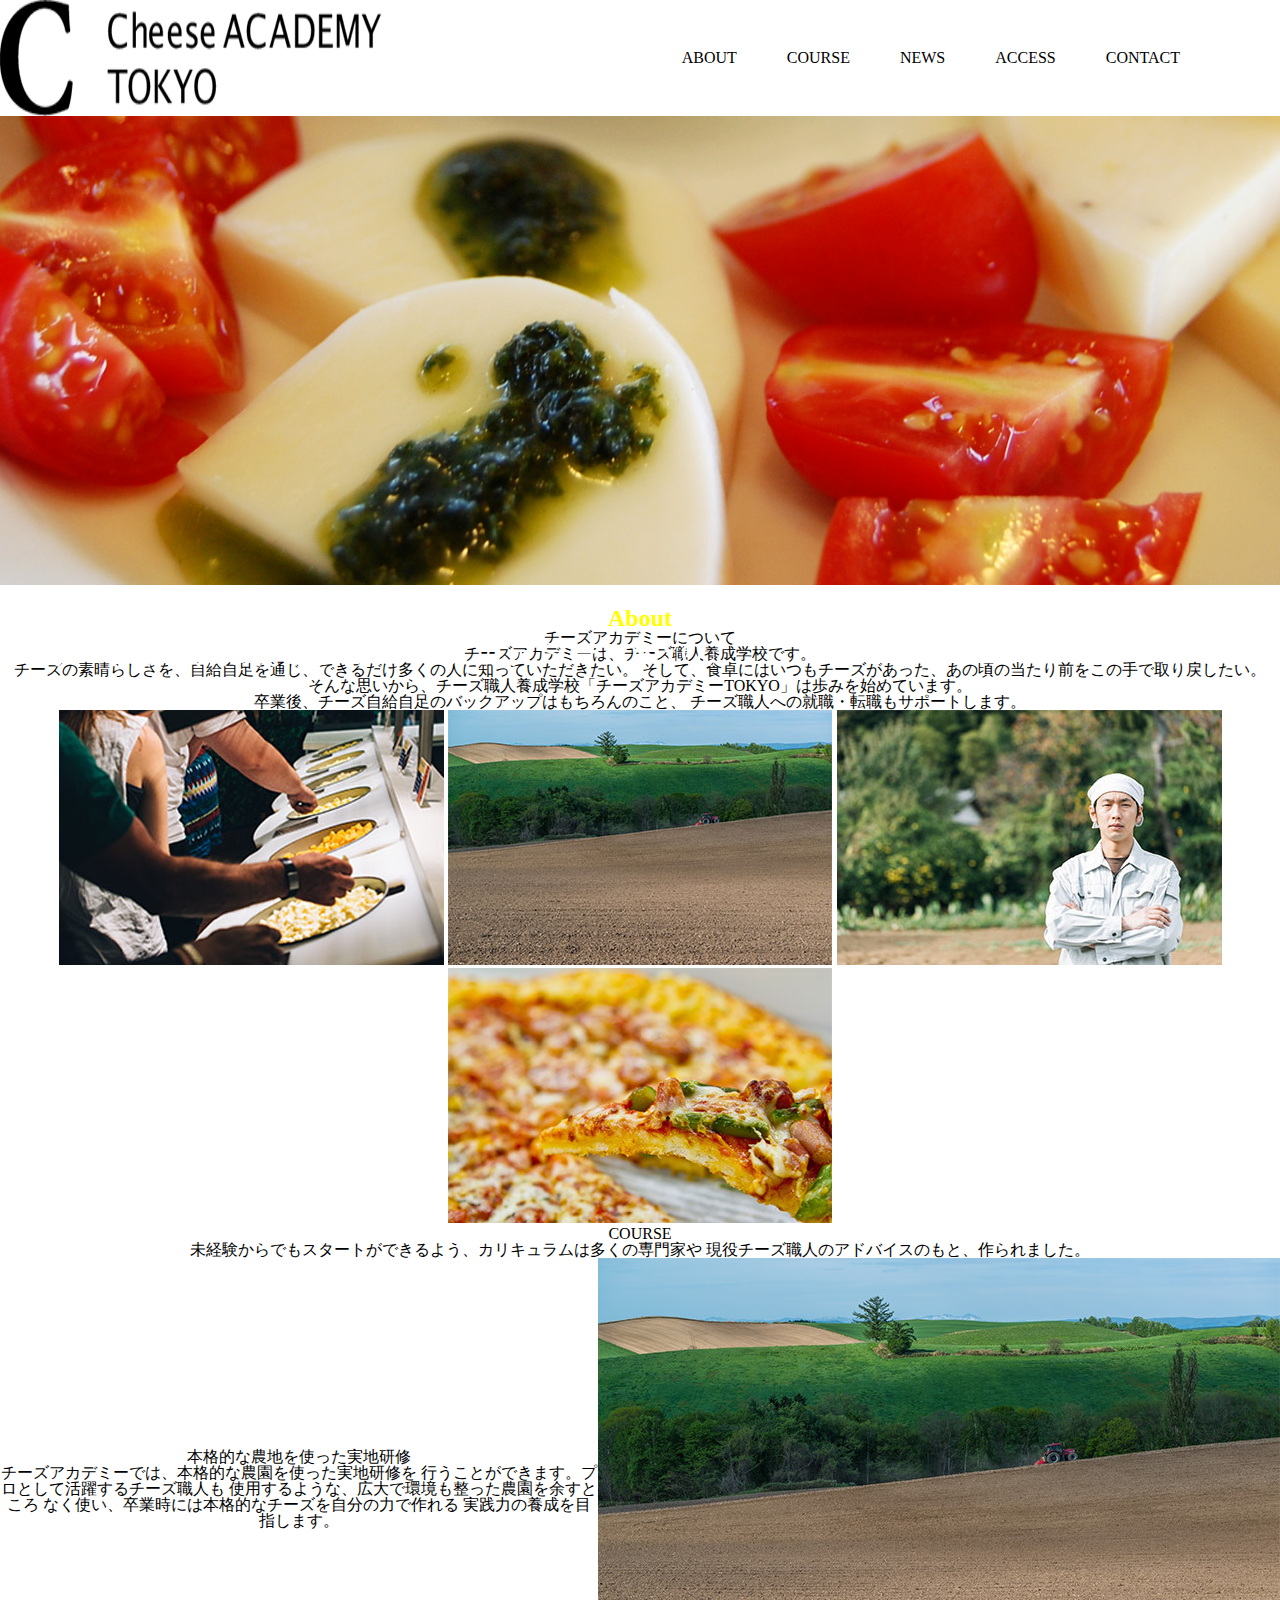
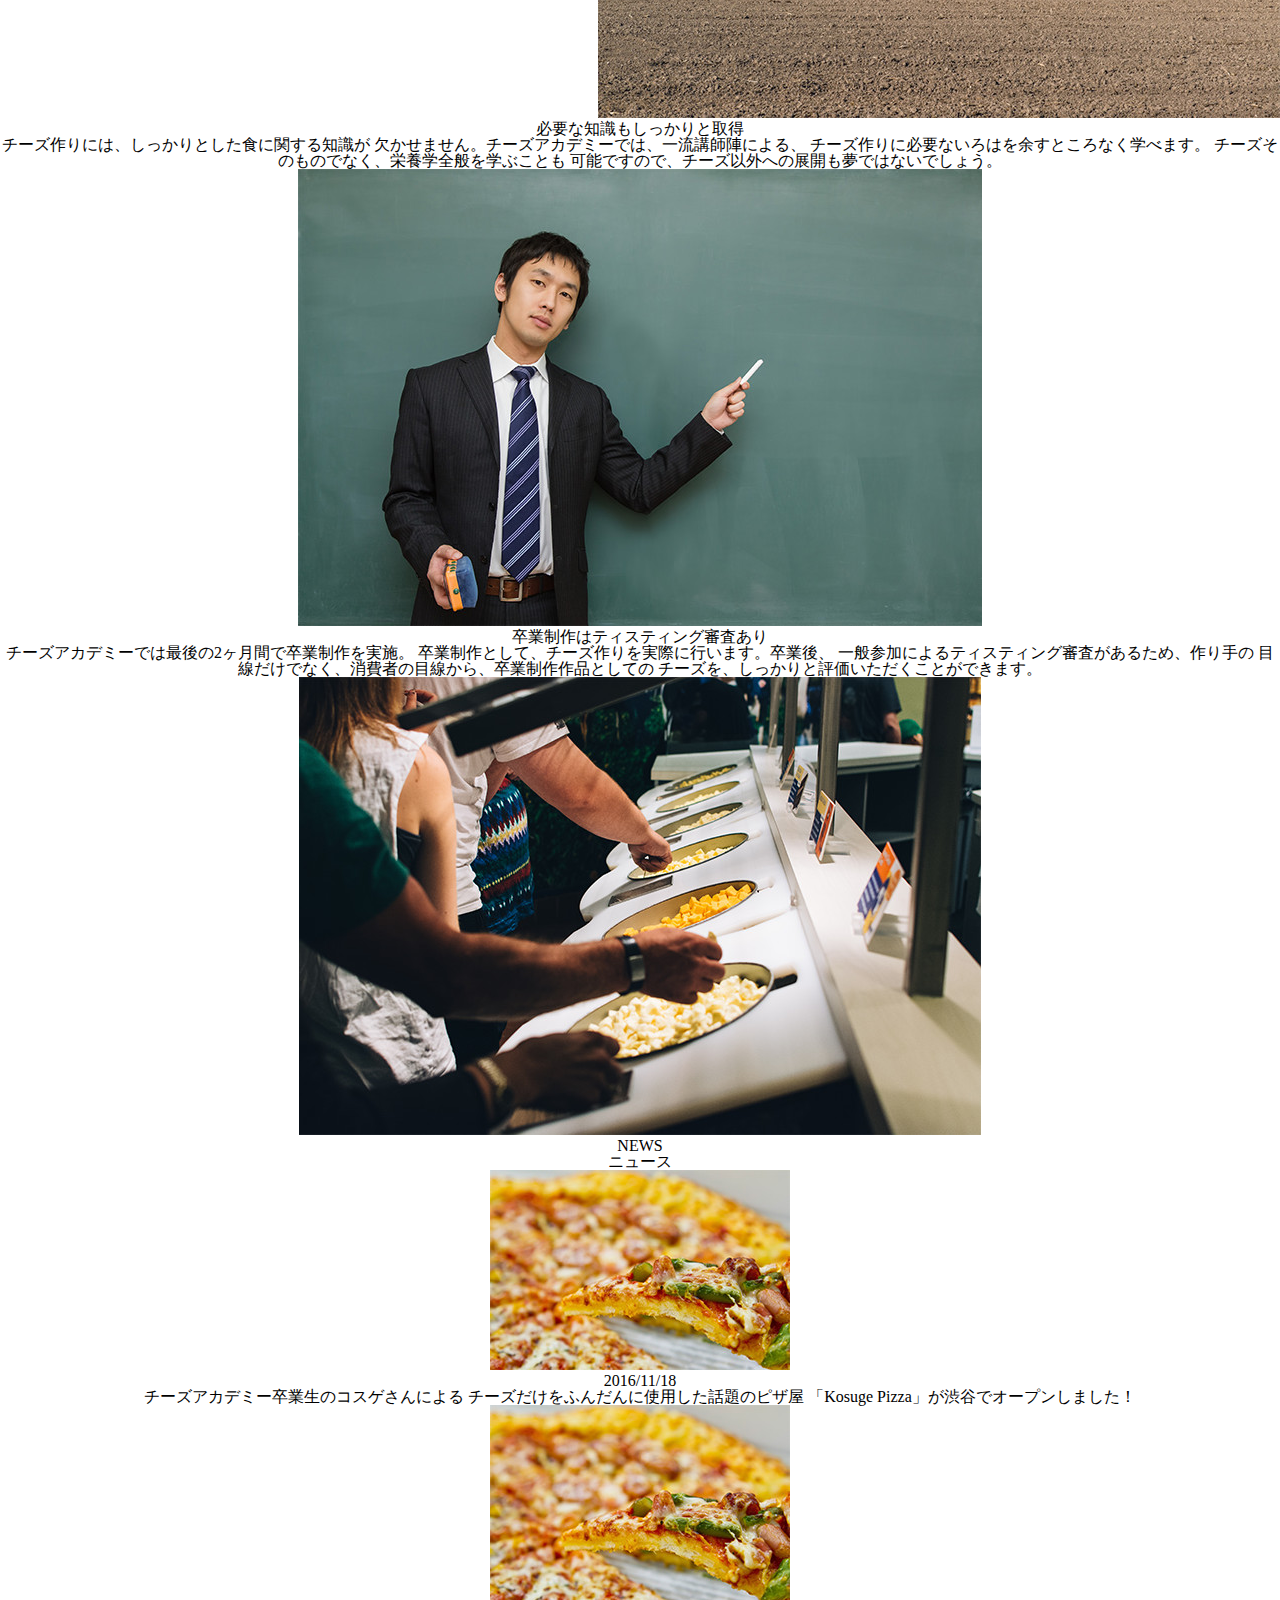
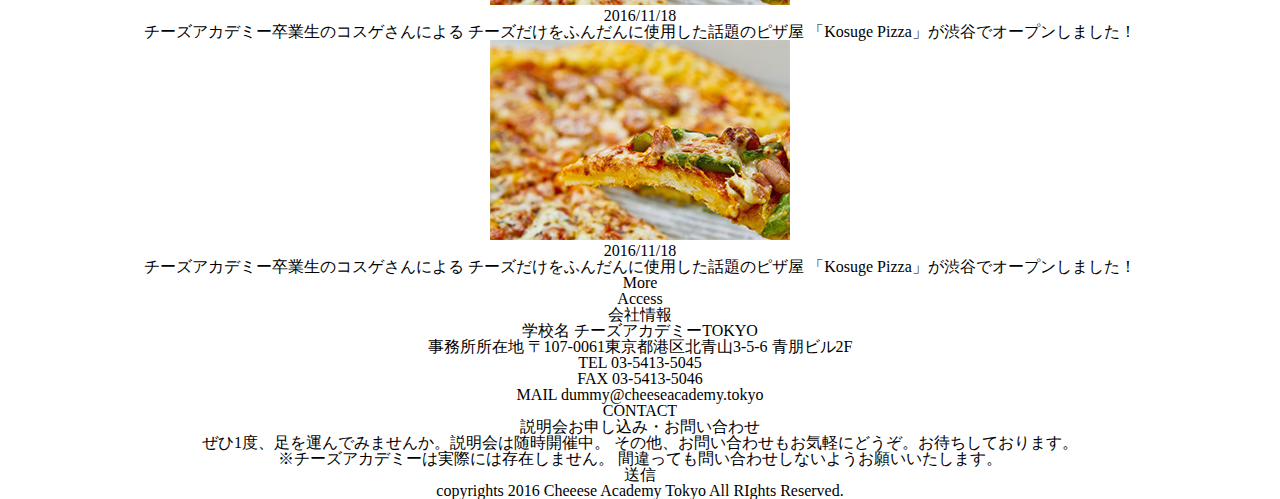
==== html_shiokura_06/index.html @ 079fca03 "first commit" ====
<!DOCTYPE html>
<html lang="ja">
<!-- 最初の設定は終わっています　必要な方は触ってください -->

<head>
  <meta charset="UTF-8">
  <meta name="viewport" content="width=device-width, initial-scale=1.0">
  <meta http-equiv="X-UA-Compatible" content="ie=edge">
  <title>チーズアカデミー</title>
  <link rel="stylesheet" href="css/reset.css">
  <link rel="stylesheet" href="css/style.css">
</head>
<!-- 最初の設定は終わっています　必要な方は触ってください -->
<div class="wrap">

  <header id="header" >
    <!-- 文字を画像の横に並べる
         文字の間隔を空ける -->
    <img src="./img/header_logo.png" alt="">
    <nav>
    <div>ABOUT</div>
    <div>COURSE</div>
    <div>NEWS</div>
    <div>ACCESS</div>
    <div>CONTACT</div>  
    </nav>
  </header>
  <!-- /#header -->

  <div style="text-align:center" class="mainvisual">
    <!-- 文字をdivの中央へ -->
    <img src="./img/mainbg.png" alt="" width="100%" height="100%">
    <h1>セカイを変えるチーズを作ろう</h1>
    <h2>チーズ職人養成学校「チーズアカデミーTOKYO」</h2>
  </div>
  <!-- /.mainvisual -->

  <div style="text-align:center" class="about">
    <h1 class="about title">About</h1>
    <p>チーズアカデミーについて</p>
    <p>チーズアカデミーは、チーズ職人養成学校です。</p>
    <p>チーズの素晴らしさを、自給自足を通じ、できるだけ多くの人に知っていただきたい。
    そして、食卓にはいつもチーズがあった、あの頃の当たり前をこの手で取り戻したい。</p>
    <p>そんな思いから、チーズ職人養成学校「チーズアカデミーTOKYO」は歩みを始めています。</p>
    <p>卒業後、チーズ自給自足のバックアップはもちろんのこと、
    チーズ職人への就職・転職もサポートします。</p>
    <img src="./img/about_01.jpg" alt="">
    <img src="./img/about_02.jpg" alt="">
    <img src="./img/about_03.jpg" alt="">
    <img src="./img/about_04.jpg" alt="">
  </div>
  <div style="text-align:center" class="course">
    <div class="course title">
      <h1>COURSE</h1>
      <p>未経験からでもスタートができるよう、カリキュラムは多くの専門家や
      現役チーズ職人のアドバイスのもと、作られました。</p>
    </div>
    <div class="course1">
    <div class="course1_content">
      <div class="course1_h1">
      <h1>本格的な農地を使った実地研修</h1>
    </div>
      <div class="course1_p">
      <p>チーズアカデミーでは、本格的な農園を使った実地研修を
      行うことができます。プロとして活躍するチーズ職人も
      使用するような、広大で環境も整った農園を余すところ
      なく使い、卒業時には本格的なチーズを自分の力で作れる
      実践力の養成を目指します。</p>
      </div>
    </div>
    <div class="course_image">
      <img src="./img/course_01.jpg" alt="">
    </div>
    </div>
    <div class="course2">
      <h1>必要な知識もしっかりと取得</h1>
      <p>チーズ作りには、しっかりとした食に関する知識が
      欠かせません。チーズアカデミーでは、一流講師陣による、
      チーズ作りに必要ないろはを余すところなく学べます。
      チーズそのものでなく、栄養学全般を学ぶことも
      可能ですので、チーズ以外への展開も夢ではないでしょう。</p>
      <img src="./img/course_02.jpg" alt="">
    </div>
    <div class="course3">
      <h1>卒業制作はティスティング審査あり</h1>
      <p>チーズアカデミーでは最後の2ヶ月間で卒業制作を実施。
      卒業制作として、チーズ作りを実際に行います。卒業後、
      一般参加によるティスティング審査があるため、作り手の
      目線だけでなく、消費者の目線から、卒業制作作品としての
      チーズを、しっかりと評価いただくことができます。</p>
      <img src="./img/course_03.jpg" alt="">
    </div>
  </div>

  <div class="news" style="text-align:center">
    <h1>NEWS</h1>
    <h2>ニュース</h2>
    <div class="news left">
      <img src="./img/news_img.jpg" alt="">
      <p>2016/11/18</p>
      <p>チーズアカデミー卒業生のコスゲさんによる
      チーズだけをふんだんに使用した話題のピザ屋
      「Kosuge Pizza」が渋谷でオープンしました！</p>
    </div>
    <div class="news center">
      <img src="./img/news_img.jpg" alt="">
      <p>2016/11/18</p>
      <p>チーズアカデミー卒業生のコスゲさんによる
        チーズだけをふんだんに使用した話題のピザ屋
        「Kosuge Pizza」が渋谷でオープンしました！</p>
    </div>
    <div class="news right">
      <img src="./img/news_img.jpg" alt="">
      <p>2016/11/18</p>
      <p>チーズアカデミー卒業生のコスゲさんによる
        チーズだけをふんだんに使用した話題のピザ屋
        「Kosuge Pizza」が渋谷でオープンしました！</p>
    </div>
    <div class="more" style="text-align:center">
      More
    </div>
  </div>
  <div class="access" style="text-align:center">
    <p>Access</p>
    <p>会社情報</p>
    <div class="maps">
      <!-- ここに地図 -->
    </div>
    <div class="access info">
      <p>学校名 チーズアカデミーTOKYO</p>
      <p>事務所所在地 〒107-0061東京都港区北青山3-5-6 青朋ビル2F</p>
      <p>TEL 03-5413-5045</p>
      <p>FAX 03-5413-5046</p>
      <p>MAIL dummy@cheeseacademy.tokyo</p>
    </div>
  </div>

  <div class="contact" style="text-align:center">
    <h1>CONTACT</h1>
    <p>説明会お申し込み・お問い合わせ</p>
    <p>ぜひ1度、足を運んでみませんか。説明会は随時開催中。
    その他、お問い合わせもお気軽にどうぞ。お待ちしております。</p>
    <p>※チーズアカデミーは実際には存在しません。
    間違っても問い合わせしないようお願いいたします。</p>
    <div class="forms">
      <!-- ここにフォーム -->
    </div>
    <div id="send" style="text-align:center">
      送信
    </div>
  </div>
  <!-- /.content -->


  <div id="footer" style="text-align:center">
    copyrights 2016 Cheeese Academy Tokyo All RIghts Reserved.
  </div>
  <!-- /#footer -->
</div>
<body>
  <!-- この中に記述していく -->
  <!-- ここから下にコードを書く -->

  <!-- ここから上にコードを書く -->
  <!-- この中に記述していく -->
  <script src="https://code.jquery.com/jquery-3.2.1.min.js"></script>
  <script src="js/main.js"></script>
</body>

</html>
---- html_shiokura_06/css/style.css ----
/* ここから下に記載していく */
#header{display: flex;}
nav{
    display: flex;
    justify-content: flex-end;
    width: 100%;
    padding: 50px;
        background-color: white;
            box-sizing: border-box;
            
}
nav div{
    display: block;
    margin-right: 50px;
}
.mainvisual{position: relative;}
.mainvisual img{width: 100%; height: auto; }
.mainvisual h1{position: absolute;
        padding: 0px;
        margin: 0;
        font-size: 30px;
        color: white;
        
}
.mainvisual h2{position: absolute;
        padding: 50px;
        margin: 0;
        font-size: 30px;
        color:white;
}
.about h1{font-size: 24px;
    color: yellow;
    font-weight: bold;
    margin-top: 18px;
}
.about p{font-size: 16px;}
.about img{display: inline-block;}

.course1{
    display: flex;
    align-items: center;
}
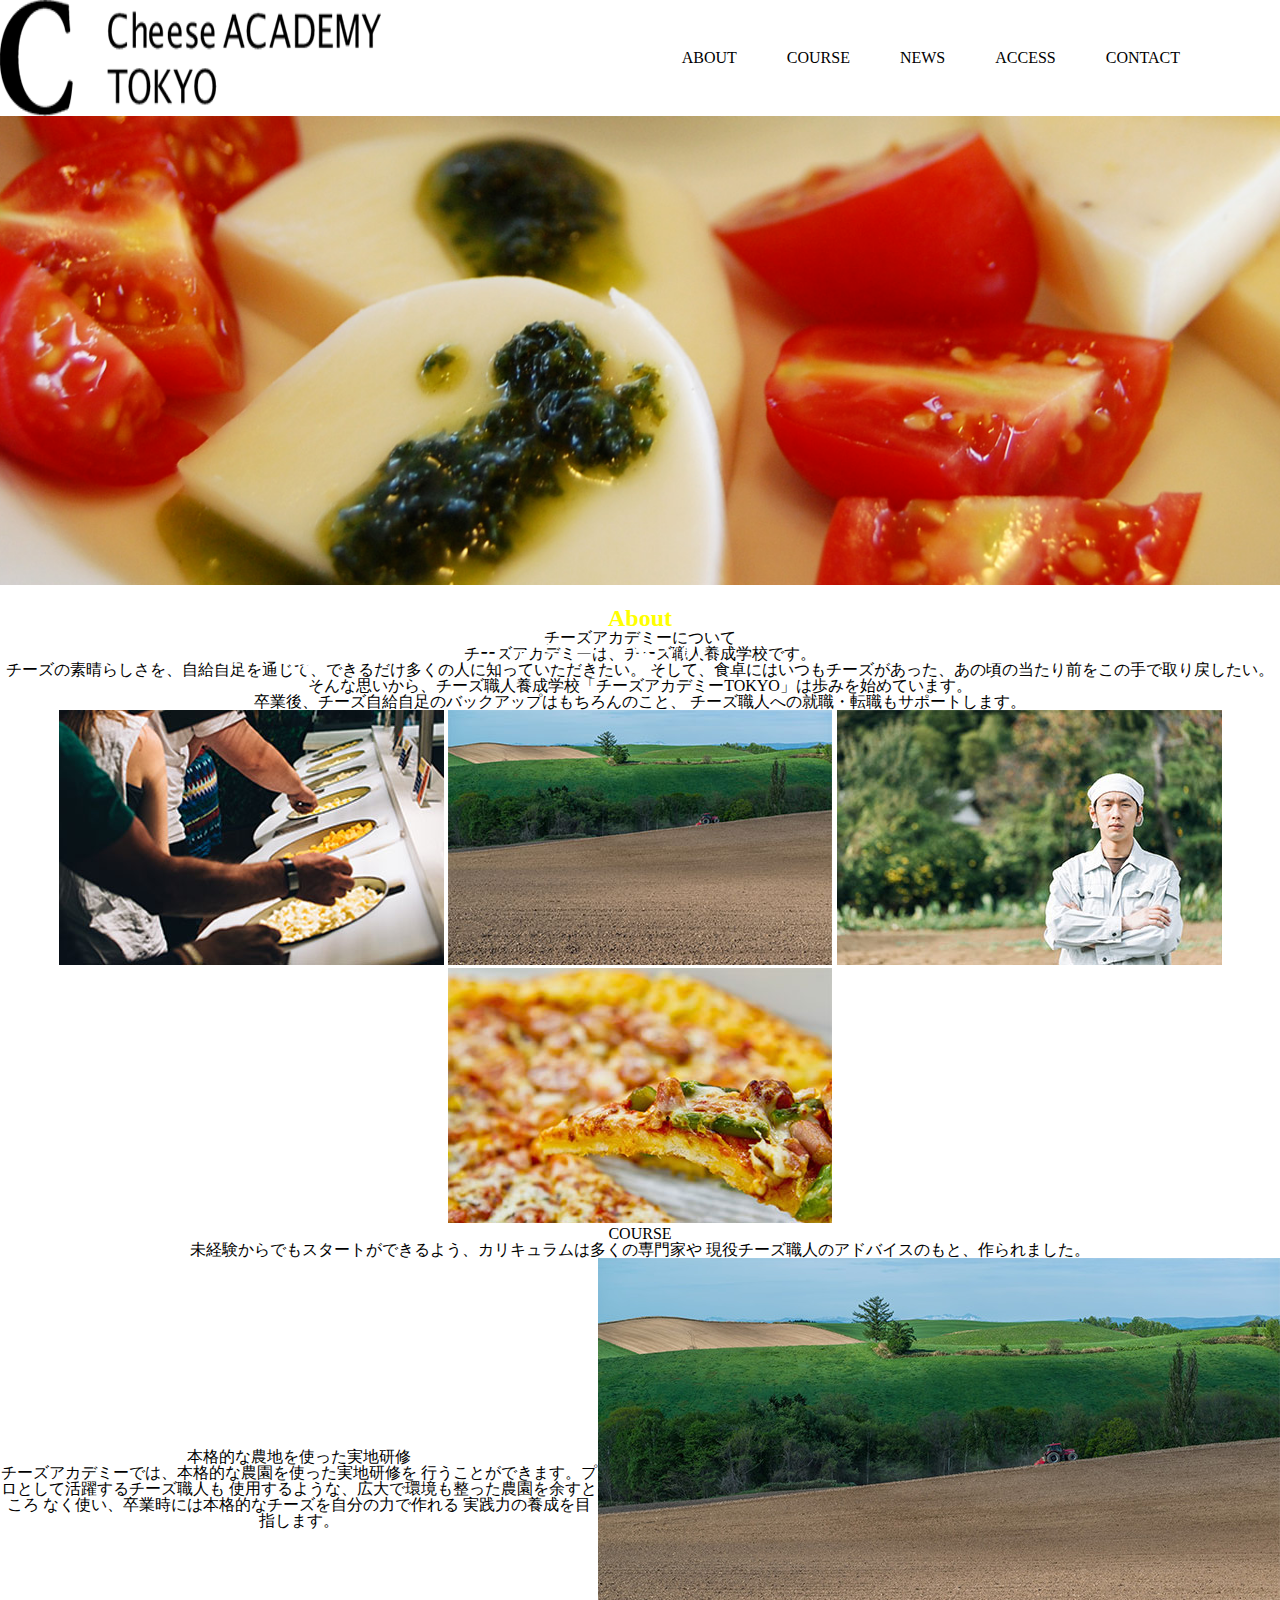
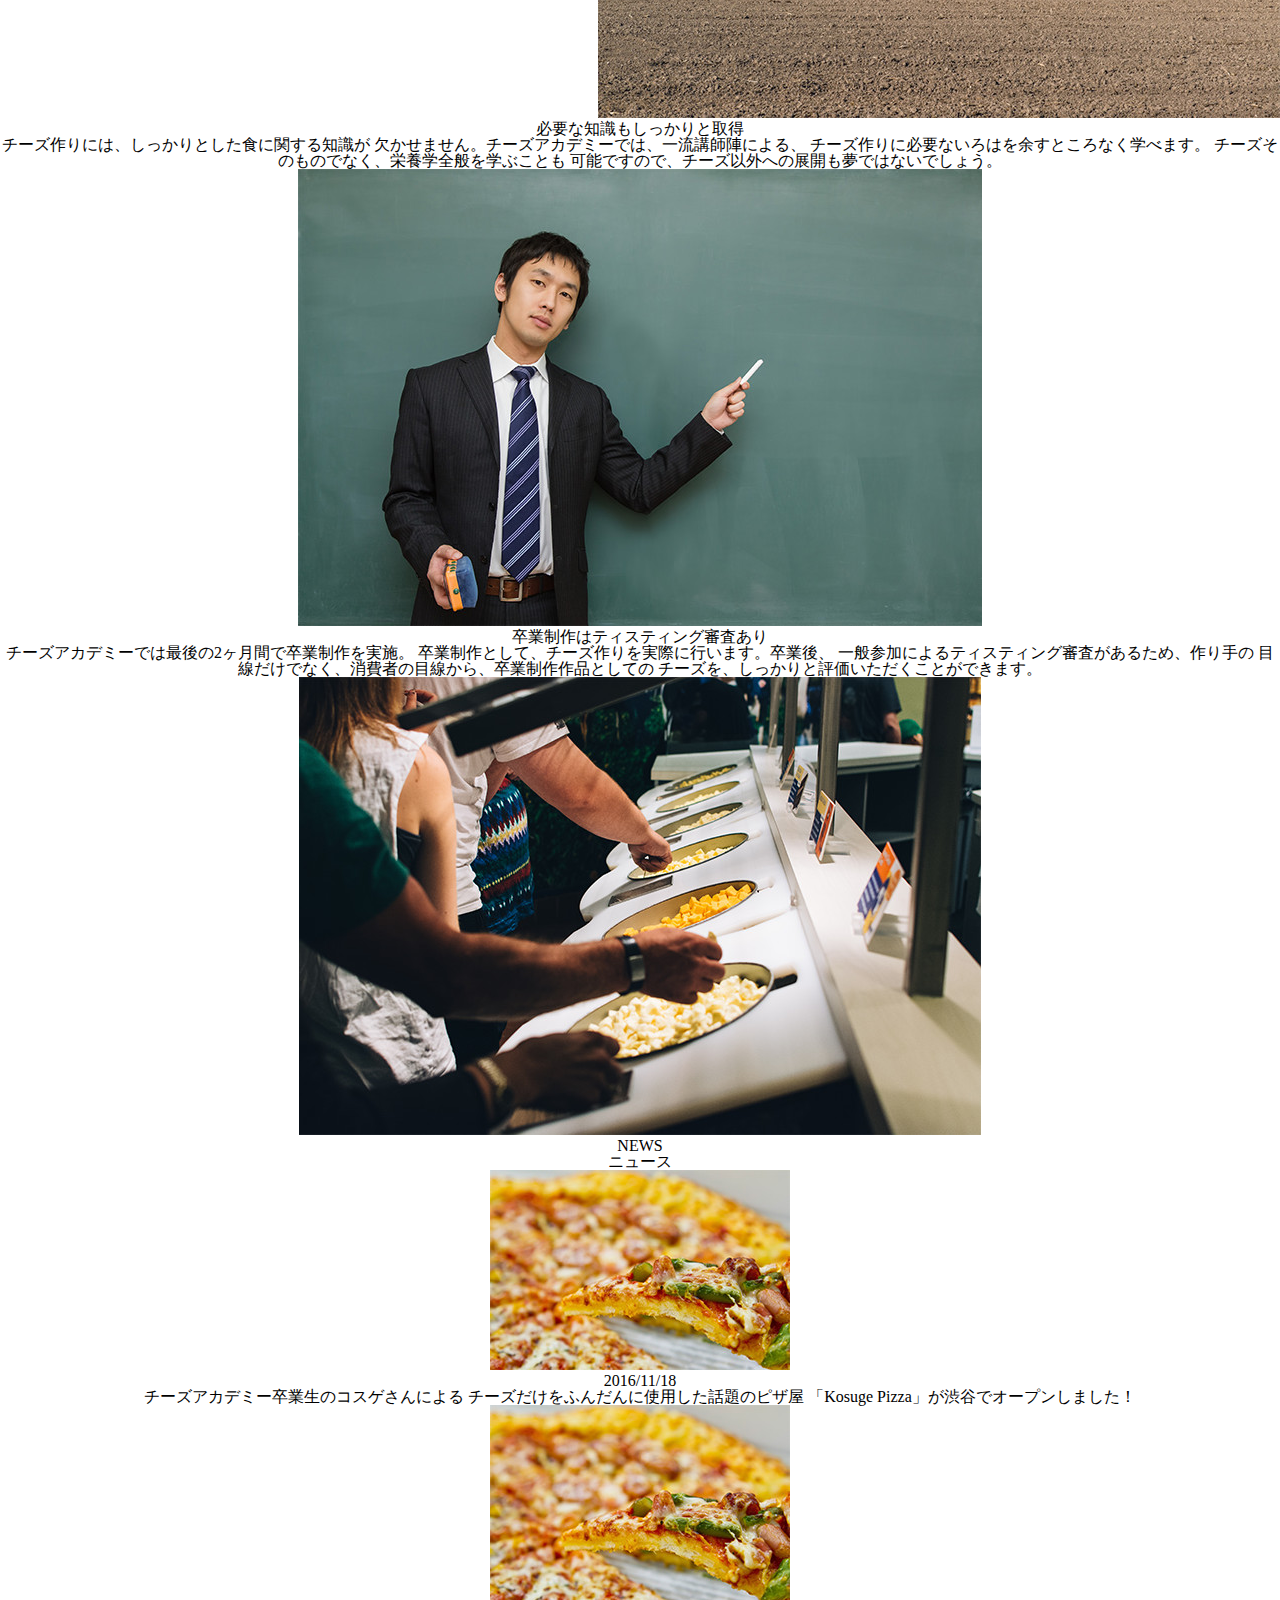
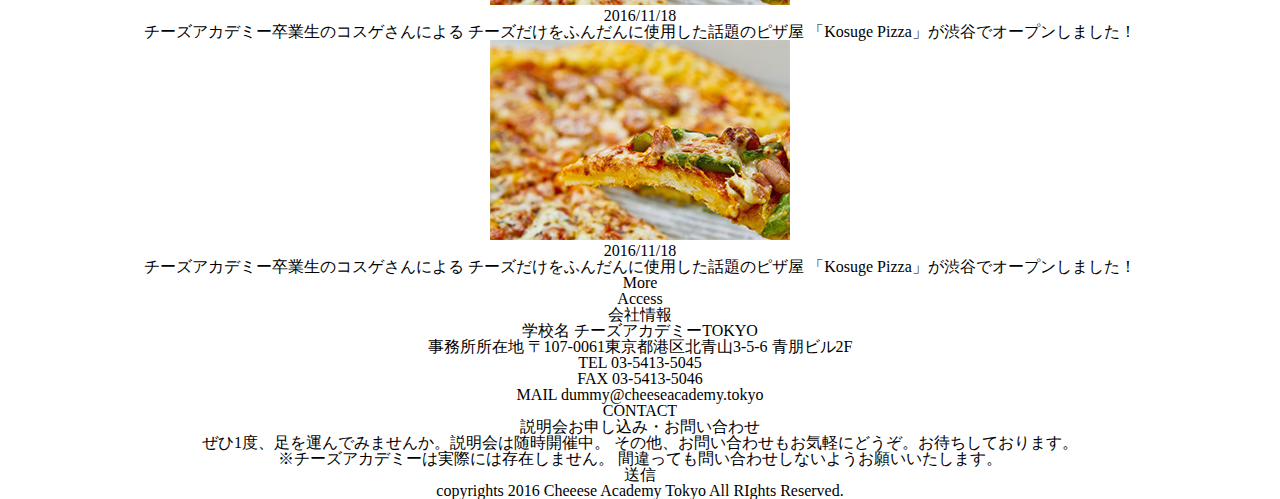
==== commit aea0b9c4: "最初" ====
--- a/html_shiokura_06/index.html
+++ b/html_shiokura_06/index.html
@@ -39,7 +39,7 @@
     <h1 class="about title">About</h1>
     <p>チーズアカデミーについて</p>
     <p>チーズアカデミーは、チーズ職人養成学校です。</p>
-    <p>チーズの素晴らしさを、自給自足を通じ、できるだけ多くの人に知っていただきたい。
+    <p>チーズの素晴らしさを、自給自足を通じて、できるだけ多くの人に知っていただきたい。
     そして、食卓にはいつもチーズがあった、あの頃の当たり前をこの手で取り戻したい。</p>
     <p>そんな思いから、チーズ職人養成学校「チーズアカデミーTOKYO」は歩みを始めています。</p>
     <p>卒業後、チーズ自給自足のバックアップはもちろんのこと、
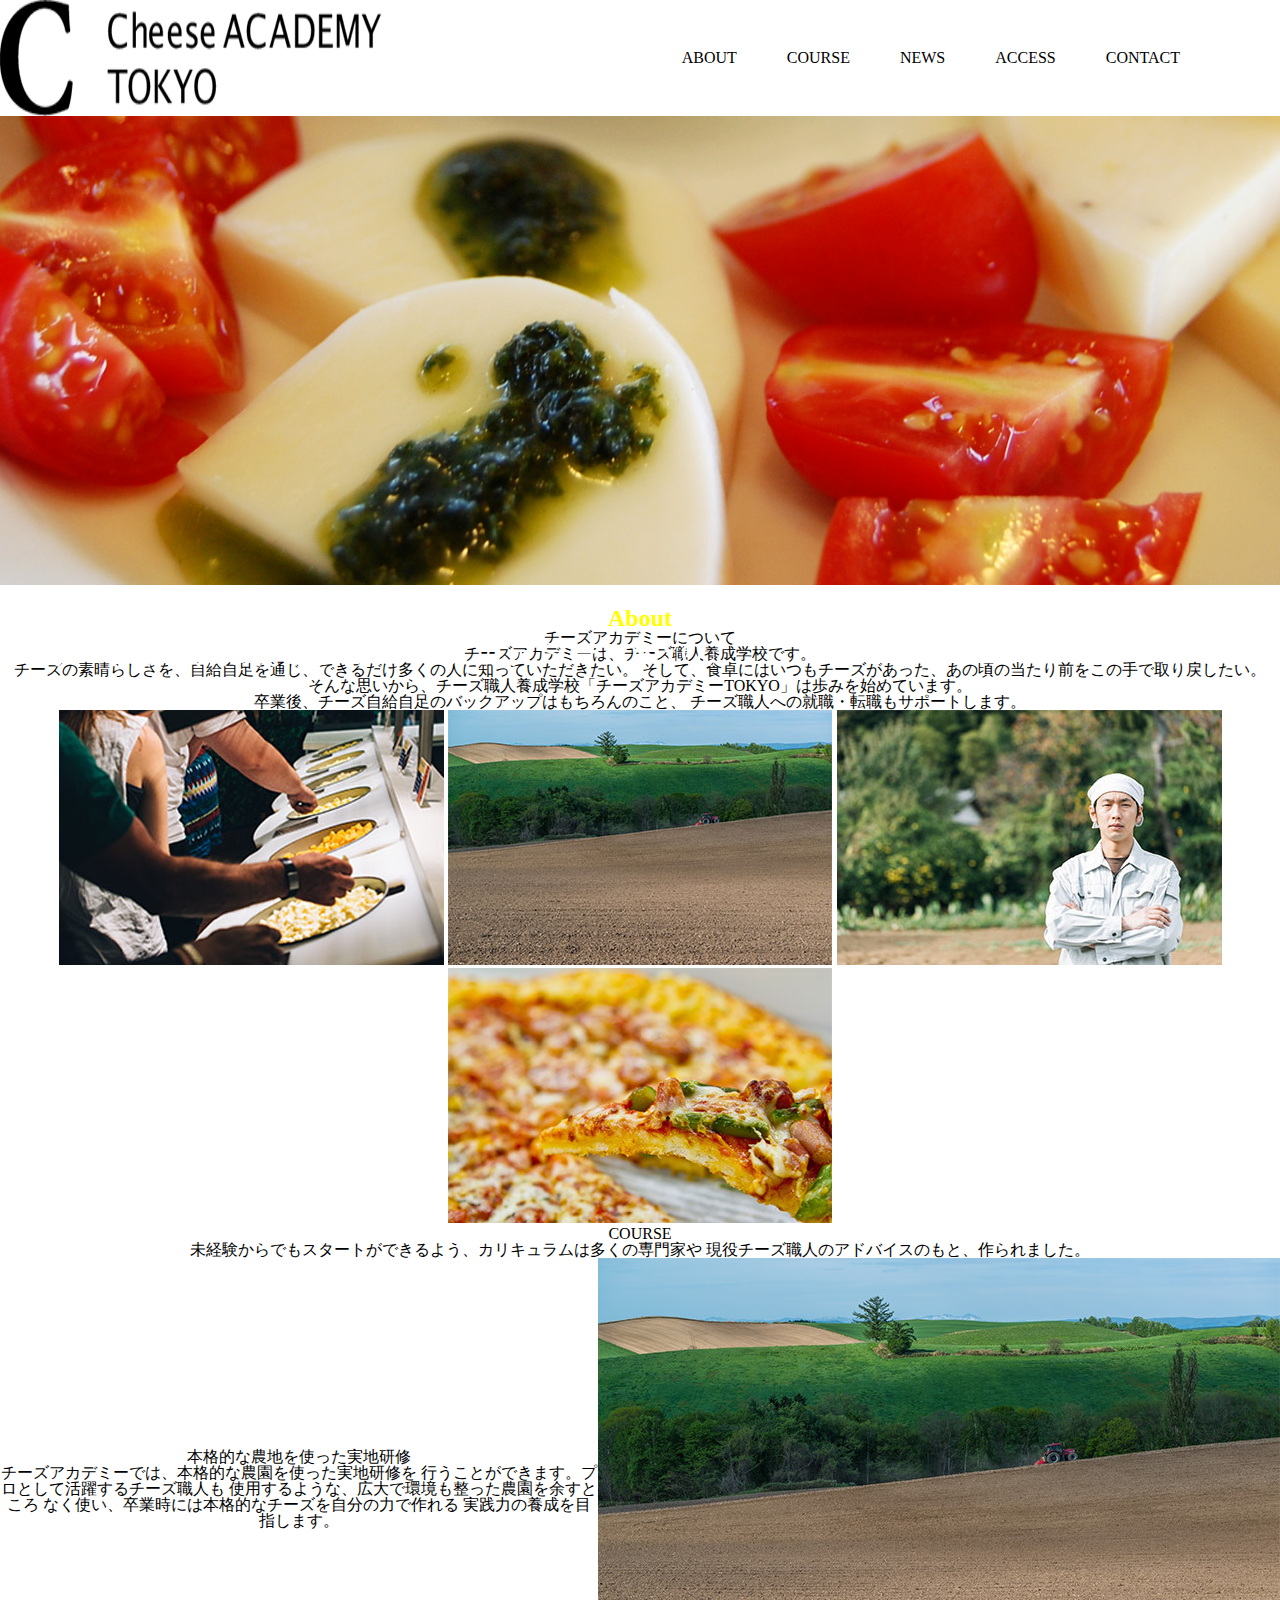
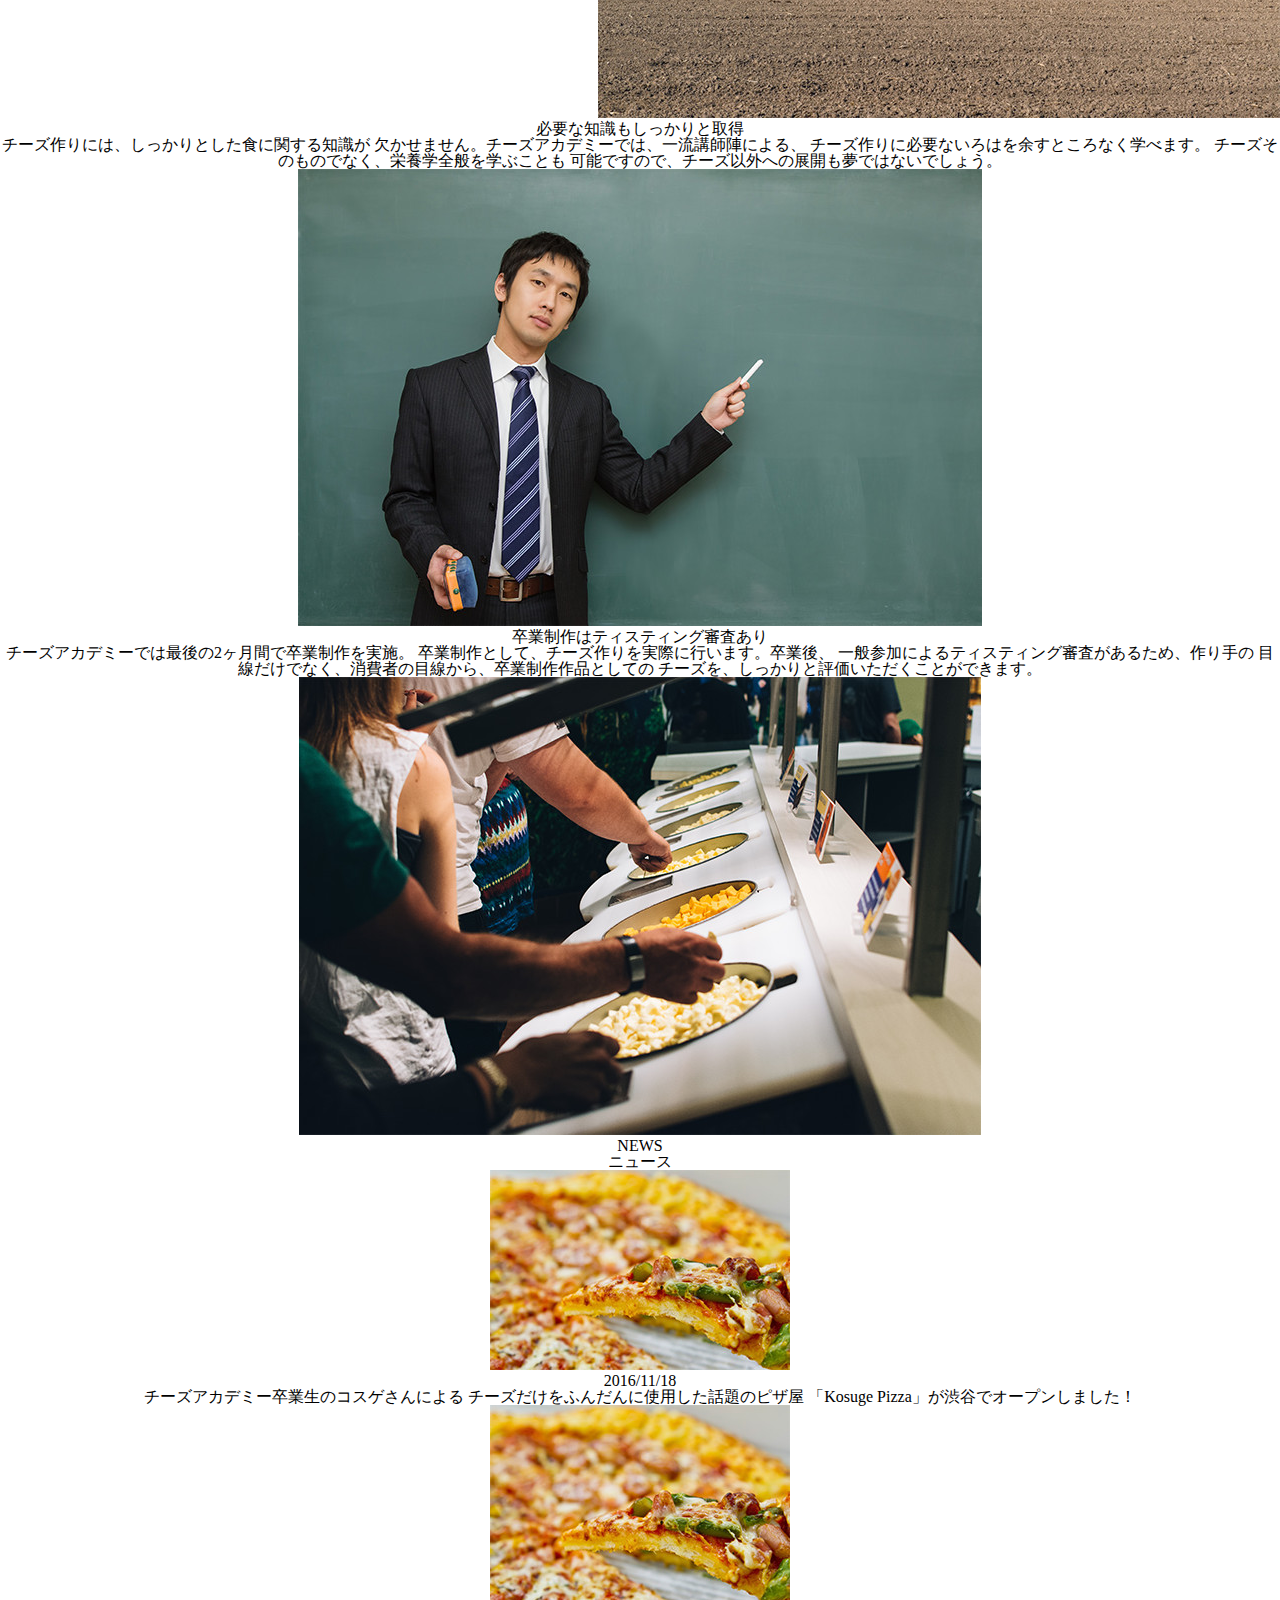
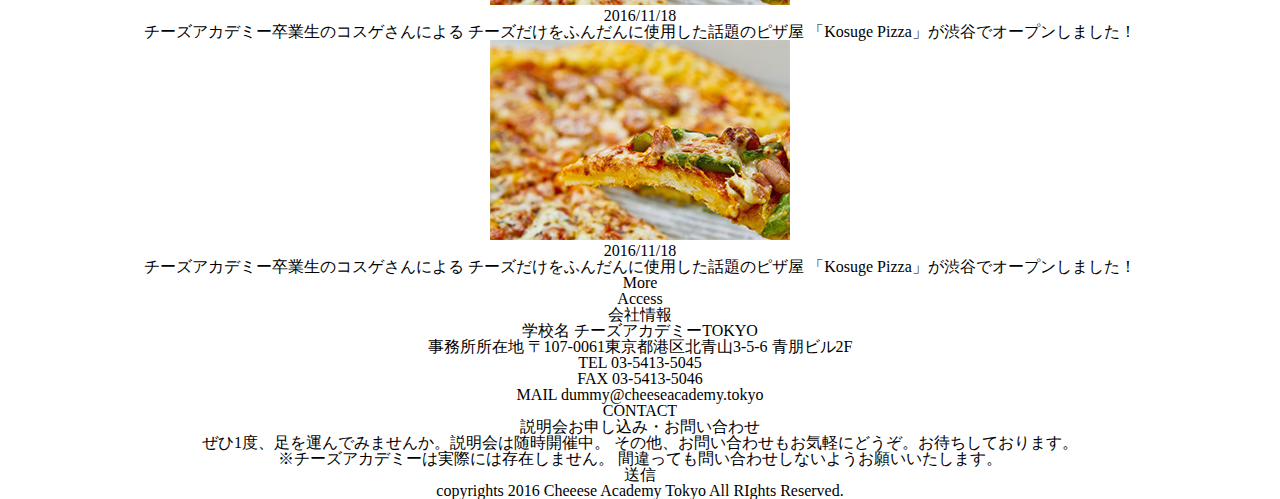
==== commit 33323014: "最初" ====
--- a/html_shiokura_06/index.html
+++ b/html_shiokura_06/index.html
@@ -39,7 +39,7 @@
     <h1 class="about title">About</h1>
     <p>チーズアカデミーについて</p>
     <p>チーズアカデミーは、チーズ職人養成学校です。</p>
-    <p>チーズの素晴らしさを、自給自足を通じて、できるだけ多くの人に知っていただきたい。
+    <p>チーズの素晴らしさを、自給自足を通じ、できるだけ多くの人に知っていただきたい。
     そして、食卓にはいつもチーズがあった、あの頃の当たり前をこの手で取り戻したい。</p>
     <p>そんな思いから、チーズ職人養成学校「チーズアカデミーTOKYO」は歩みを始めています。</p>
     <p>卒業後、チーズ自給自足のバックアップはもちろんのこと、
